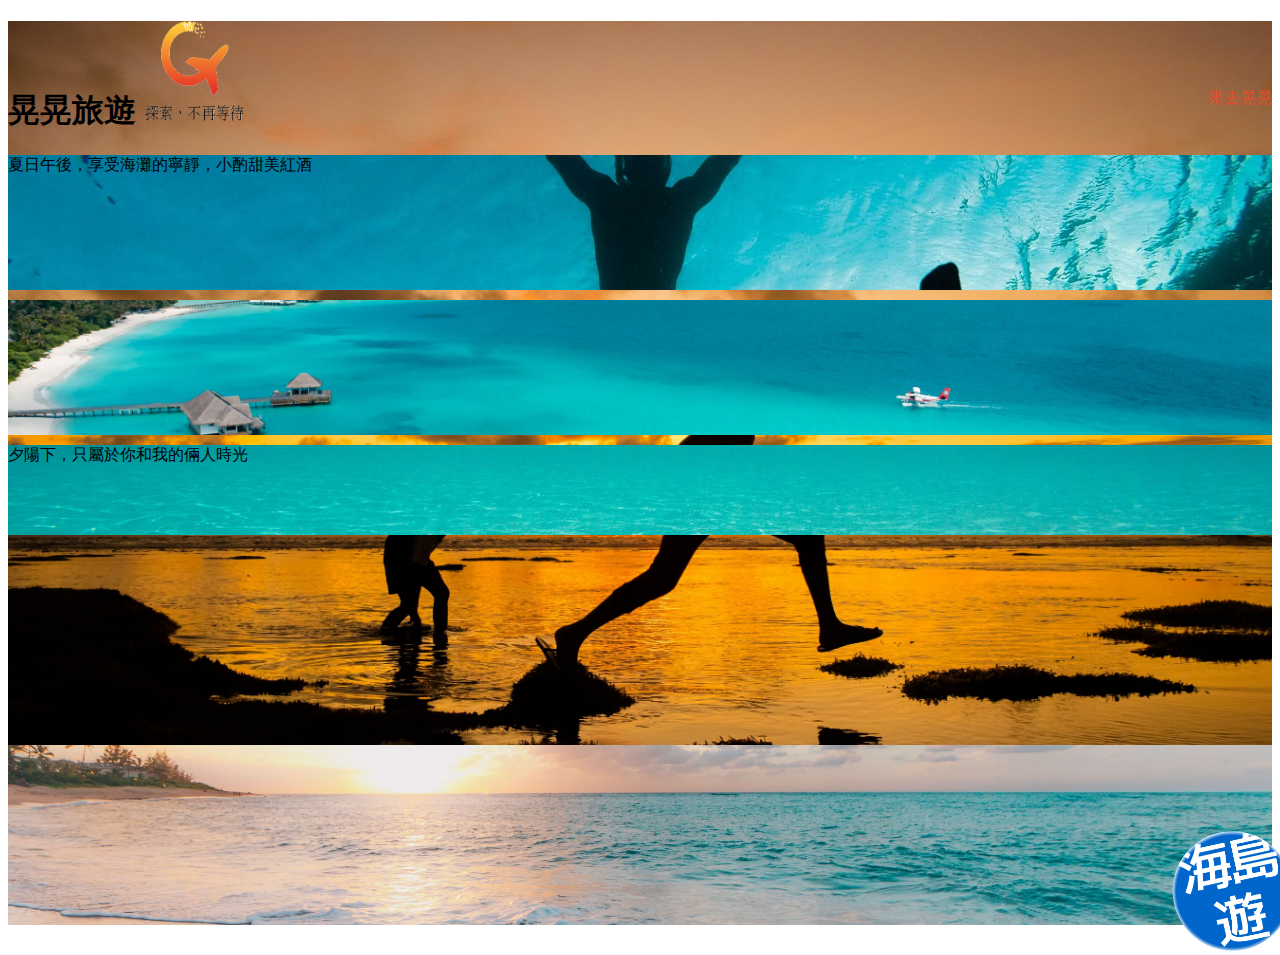
==== index.html @ 3c71c1d7 "update" ====
<!DOCTYPE html>
<html lang="zh-hang=tw">

<head>
    <meta charset="UTF-8">
    <title>晃晃旅遊GoTour</title>
    <link rel="shortcut icon" href="img/logotitle.png">
    <meta name="viewport" content="width=device-width, initial-scale=1, shrink-to-fit=no">
    <meta name="description" content="晃晃旅遊GoTour" />
    <meta name="keywords" content="晃晃旅遊,晃晃旅遊GoTour,GoTour,晃晃,旅行,旅行社,海島之旅" />
    <meta property="og:title" content="晃晃旅遊GoTour" />
    <meta property="og:description" content="The Best Trip Ever" />
    <meta property="og:type" content="website">
    <meta property="og:url" content="http://www.GoTour.com">
    <meta property="og:image" content="img/logotitle.png" />
    <meta http-equiv="X-UA-Competible" content="IE-Edge" />
    <link rel="stylesheet" href="https://use.fontawesome.com/releases/v5.8.1/css/all.css" integrity="sha384-50oBUHEmvpQ+1lW4y57PTFmhCaXp0ML5d60M1M7uH2+nqUivzIebhndOJK28anvf" crossorigin="anonymous">
    <link rel="stylesheet" href="css/Bootstrap/bootstrap.css">
    <link rel="stylesheet" href="css/all.css">
</head>

<body>
    <div class="fullsize">
        <div class="container">
            <div class="text-center py-3 headArea">
                <h1 class="transform-scale d-inline-block text-hide">晃晃旅遊
                    <a href="home.html">
                        <img src="img/logo.png" height="100" width="100">
                    </a>
                </h1>
                <div class="btnEnter">
                    <a href="home.html" class="btn btn-outline-light btn-border btn-sm">
                        來去晃晃
                        <span class="arrow">
                            <i class="fas fa-angle-double-right"></i>
                        </span>
                    </a>
                </div>
            </div>
            <div class="form-row">
                <div class="col col-md-8">
                    <div class="form-row">
                        <div class="col-6 pb-s">
                            <div class="card welcomePageImg-1 h-100 rounded-0 hide-left">
                                <div class="card-body">
                                    <div class="card-text text-light d-none d-sm-block">
                                        夏日午後，享受海灘的寧靜，小酌甜美紅酒
                                    </div>
                                </div>
                            </div>
                        </div>
                        <div class="col-6 d-none d-md-block pb-s">
                            <div class="card welcomePageImg-2 h-100 rounded-0 h-100 box-shadow hide-top">
                            </div>
                        </div>
                        <div class="col pb-s">
                            <div class="card welcomePageImg-3 h-100 rounded-0 hide-left">
                                <div class="card-body d-flex align-items-end">
                                    <div class="card-text text-light ml-auto d-none d-sm-block">
                                        夕陽下，只屬於你和我的倆人時光
                                    </div>
                                </div>
                            </div>
                        </div>
                    </div>
                </div>
                <div class="col-md-4 d-none d-md-block pb-s">
                    <div class="card welcomePageImg-4 h-100 rounded-0 box-shadow hide-right">
                    </div>
                </div>
            </div>
            <div class="form-row">
                <div class="col-md-4 pb-s">
                    <div class="welcomePageImg-5 card rounded-0 h-100 box-shadow hide-left">
                    </div>
                </div>
                <div class="col-md-8 pb-s rel">
                    <div class="card welcomePageImg-6 h-100 rounded-0 hide-right">
                    </div>
                    <div class="card-body d-none d-md-block">
                        <a href="samui.html" class="tourStamp">
                            <img src="img/stamp.png" width="120" height="120">
                        </a>
                    </div>
                </div>
            </div>
        </div>
    </div>
    <script src="https://code.jquery.com/jquery-3.3.1.slim.min.js" integrity="sha384-q8i/X+965DzO0rT7abK41JStQIAqVgRVzpbzo5smXKp4YfRvH+8abtTE1Pi6jizo" crossorigin="anonymous"></script>
    <script src="https://cdnjs.cloudflare.com/ajax/libs/popper.js/1.14.7/umd/popper.min.js" integrity="sha384-UO2eT0CpHqdSJQ6hJty5KVphtPhzWj9WO1clHTMGa3JDZwrnQq4sF86dIHNDz0W1" crossorigin="anonymous"></script>
    <script src="https://stackpath.bootstrapcdn.com/bootstrap/4.3.1/js/bootstrap.min.js" integrity="sha384-JjSmVgyd0p3pXB1rRibZUAYoIIy6OrQ6VrjIEaFf/nJGzIxFDsf4x0xIM+B07jRM" crossorigin="anonymous"></script>
    <script src="JS/js.js"></script>
</body>

</html>
---- css/all.css ----
@charset "UTF-8";
.bg-img {
  background-position: center center;
  background-size: cover; }

.h2-xs::before, .h2-xs::after {
  content: "";
  position: absolute;
  top: 1.25rem;
  -webkit-transform: translateY(50%);
  -ms-transform: translateY(50%);
  transform: translateY(50%);
  height: 5px;
  width: 4rem;
  background-color: #fff; }

* {
  -webkit-box-sizing: border-box;
  box-sizing: border-box; }

a {
  text-decoration: none;
  color: #e94c2a; }
  a:hover {
    text-decoration: none; }

.btn-border {
  border-radius: 0;
  border-width: 3px; }

@-webkit-keyframes twinkling {
  0% {
    opacity: 0; }
  30% {
    opacity: 1; }
  100% {
    opacity: 0; } }

@keyframes twinkling {
  0% {
    opacity: 0; }
  30% {
    opacity: 1; }
  100% {
    opacity: 0; } }

@-webkit-keyframes shake {
  0% {
    -webkit-transform: rotate(0);
    transform: rotate(0); }
  12% {
    -webkit-transform: rotate(10deg);
    transform: rotate(10deg); }
  24% {
    -webkit-transform: rotate(-10deg);
    transform: rotate(-10deg); }
  36% {
    -webkit-transform: rotate(10deg);
    transform: rotate(10deg); }
  48% {
    -webkit-transform: rotate(-10deg);
    transform: rotate(-10deg); }
  60% {
    -webkit-transform: rotate(0);
    transform: rotate(0); } }

@keyframes shake {
  0% {
    -webkit-transform: rotate(0);
    transform: rotate(0); }
  12% {
    -webkit-transform: rotate(10deg);
    transform: rotate(10deg); }
  24% {
    -webkit-transform: rotate(-10deg);
    transform: rotate(-10deg); }
  36% {
    -webkit-transform: rotate(10deg);
    transform: rotate(10deg); }
  48% {
    -webkit-transform: rotate(-10deg);
    transform: rotate(-10deg); }
  60% {
    -webkit-transform: rotate(0);
    transform: rotate(0); } }

@-webkit-keyframes jump {
  0% {
    top: 20px; }
  50% {
    top: 10px; }
  100% {
    top: 20px; } }

@keyframes jump {
  0% {
    top: 20px; }
  50% {
    top: 10px; }
  100% {
    top: 20px; } }

.hide-left {
  opacity: 0;
  -webkit-transform: translateX(-50px);
  -ms-transform: translateX(-50px);
  transform: translateX(-50px);
  -webkit-transition: all 3s;
  -o-transition: all 3s;
  transition: all 3s; }
  .hide-left.slide-right {
    opacity: 1;
    -webkit-transform: translateX(0);
    -ms-transform: translateX(0);
    transform: translateX(0); }

.hide-right {
  opacity: 0;
  -webkit-transform: translateX(50px);
  -ms-transform: translateX(50px);
  transform: translateX(50px);
  -webkit-transition: all 4s;
  -o-transition: all 4s;
  transition: all 4s; }
  .hide-right.slide-left {
    opacity: 1;
    -webkit-transform: translateX(0);
    -ms-transform: translateX(0);
    transform: translateX(0); }

.hide-top {
  opacity: 0;
  -webkit-transform: translateY(-50px);
  -ms-transform: translateY(-50px);
  transform: translateY(-50px);
  -webkit-transition: all 4s;
  -o-transition: all 4s;
  transition: all 4s; }
  .hide-top.slide-down {
    opacity: 1;
    -webkit-transform: translateY(0);
    -ms-transform: translateY(0);
    transform: translateY(0); }

.transform-scale {
  -webkit-transition: all ease-in, 500ms;
  -o-transition: all ease-in, 500ms;
  transition: all ease-in, 500ms; }
  .transform-scale:hover {
    -webkit-transform: scale(1.1);
    -ms-transform: scale(1.1);
    transform: scale(1.1); }
  @media only screen and (max-width: 767px) {
    .transform-scale:hover {
      -webkit-transform: scale(1);
      -ms-transform: scale(1);
      transform: scale(1); } }

.rel {
  position: relative; }

.abs {
  position: absolute; }

.text-sm {
  font-size: .8rem; }

@media only screen and (max-width: 767px) {
  .text-md-black {
    color: #000 !important; } }

#mainNavbar {
  -webkit-transition: all .4s ease-in-out;
  -o-transition: all .4s ease-in-out;
  transition: all .4s ease-in-out; }
  #mainNavbar.navbarFloat {
    border-top: 5px solid #3C3C3C;
    padding: 5px 8px;
    -webkit-box-shadow: 0px 5px 15px rgba(60, 60, 60, 0.7);
    box-shadow: 0px 5px 15px rgba(60, 60, 60, 0.7);
    opacity: .95; }

.shake {
  -webkit-animation-name: shake;
  animation-name: shake;
  -webkit-animation-duration: 3s;
  animation-duration: 3s;
  -webkit-animation-delay: 0s;
  animation-delay: 0s;
  -webkit-animation-timing-function: linear;
  animation-timing-function: linear;
  -webkit-animation-iteration-count: infinite;
  animation-iteration-count: infinite; }
  @media only screen and (max-width: 767px) {
    .shake {
      -webkit-animation-name: none;
      animation-name: none; } }

.cart {
  position: relative; }

.cartBadge {
  position: absolute;
  top: -1px;
  right: 5px; }

.main {
  min-height: calc(100vh - (90.9px + 100px + 24px)); }

.homeBg {
  background-image: url(../img/ibrahim-mohamed-1357312-unsplash.jpg);
  background-position: bottom center;
  background-size: cover;
  background-attachment: fixed; }

.carouselImg {
  height: 500px; }

.brandHide {
  visibility: visible;
  opacity: 0;
  -webkit-transform: matrix3d(0.0002, 0, 0, 0, 0, 0.0002, 0, 0, 0, 0, 1, 0, 0, 0, 0, 1);
  transform: matrix3d(0.0002, 0, 0, 0, 0, 0.0002, 0, 0, 0, 0, 1, 0, 0, 0, 0, 1); }
  .brandHide.brandShow {
    opacity: 1;
    -webkit-transform: matrix3d(1, 0, 0, 0, 0, 1, 0, 0, 0, 0, 1, 0, 0, 0, 0, 1);
    transform: matrix3d(1, 0, 0, 0, 0, 1, 0, 0, 0, 0, 1, 0, 0, 0, 0, 1);
    -webkit-transition: opacity 0.6s cubic-bezier(0.5, 0, 0, 1) 0.4s, -webkit-transform 0.6s cubic-bezier(0.5, 0, 0, 1) 0.4s;
    transition: opacity 0.6s cubic-bezier(0.5, 0, 0, 1) 0.4s, -webkit-transform 0.6s cubic-bezier(0.5, 0, 0, 1) 0.4s;
    -o-transition: opacity 0.6s cubic-bezier(0.5, 0, 0, 1) 0.4s, transform 0.6s cubic-bezier(0.5, 0, 0, 1) 0.4s;
    transition: opacity 0.6s cubic-bezier(0.5, 0, 0, 1) 0.4s, transform 0.6s cubic-bezier(0.5, 0, 0, 1) 0.4s;
    transition: opacity 0.6s cubic-bezier(0.5, 0, 0, 1) 0.4s, transform 0.6s cubic-bezier(0.5, 0, 0, 1) 0.4s, -webkit-transform 0.6s cubic-bezier(0.5, 0, 0, 1) 0.4s; }

.brandBody {
  color: #737373;
  background-color: #f5f5f5; }

.brandCardHover:hover .brandImg {
  background-color: #fff;
  opacity: .9; }

.brandCardHover:hover .brandBody {
  opacity: .9; }

.sectionBrand {
  padding-top: 100px;
  padding-bottom: 100px; }
  .sectionBrand .brandItemTItle {
    font-weight: bold; }

.likeIcon {
  top: 20px;
  right: 20px;
  color: pink; }
  .likeIcon.likeIconLiked {
    font-weight: bold;
    -webkit-animation-name: jump;
    animation-name: jump;
    -webkit-animation-duration: .2s;
    animation-duration: .2s; }

.arrowUp {
  position: fixed;
  right: 0;
  bottom: 10%;
  z-index: 100;
  width: 45px;
  height: 72px;
  padding: 24px 15px;
  background: rgba(51, 51, 51, 0.7);
  cursor: pointer; }

html,
.fullsize {
  height: 100vh; }

.pb-s {
  padding-bottom: 10px; }

.fullsize {
  background-image: url("../img/nattu-adnan-1150339-unsplash.jpg");
  background-position: center center;
  background-size: cover; }

.headArea {
  position: relative;
  max-height: 20vh; }
  @media only screen and (max-width: 767px) {
    .headArea {
      max-height: none; } }

.btnEnter {
  position: absolute;
  right: 0;
  bottom: 24px; }
  @media only screen and (max-width: 767px) {
    .btnEnter {
      position: relative;
      bottom: 0;
      padding-top: 24px; } }
  .btnEnter .arrow {
    -webkit-animation-name: twinkling;
    animation-name: twinkling;
    -webkit-animation-duration: 2s;
    animation-duration: 2s;
    -webkit-animation-delay: 0s;
    animation-delay: 0s;
    -webkit-animation-timing-function: linear;
    animation-timing-function: linear;
    -webkit-animation-iteration-count: infinite;
    animation-iteration-count: infinite; }

.welcomePageImg-1 {
  background-image: url("../img/cristian-palmer-481519-unsplash.jpg");
  background-position: center center;
  background-size: cover;
  min-height: 15vh; }

.welcomePageImg-2 {
  background-image: url("../img/jcob-nasyr-1389829-unsplash.jpg");
  background-position: center center;
  background-size: cover;
  min-height: 15vh; }

.welcomePageImg-3 {
  background-image: url("../img/alessandra-caretto-620159-unsplash.jpg");
  background-position: center center;
  background-size: cover;
  min-height: 10vh; }

.welcomePageImg-4 {
  background-image: url("../img/james-connolly-363041-unsplash.jpg");
  background-position: center center;
  background-size: cover; }

.welcomePageImg-5 {
  background-image: url("../img/toa-heftiba-270794-unsplash.jpg");
  background-position: center center;
  background-size: cover;
  min-height: 20vh; }
  @media only screen and (max-width: 767px) {
    .welcomePageImg-5 {
      max-height: 25vh; } }

.welcomePageImg-6 {
  background-image: url("../img/sean-o-406693-unsplash.jpg");
  background-position: center center;
  background-size: cover;
  min-height: 20vh; }
  @media only screen and (max-width: 767px) {
    .welcomePageImg-6 {
      max-height: 25vh; } }

.tourStamp {
  position: absolute;
  bottom: -20px;
  right: -20px;
  -webkit-transform: translate(0, 0);
  -ms-transform: translate(0, 0);
  transform: translate(0, 0);
  opacity: 0;
  -webkit-transition: opacity 8s, -webkit-transform .5s;
  transition: opacity 8s, -webkit-transform .5s;
  -o-transition: opacity 8s, transform .5s;
  transition: opacity 8s, transform .5s;
  transition: opacity 8s, transform .5s, -webkit-transform .5s; }
  .tourStamp.show {
    opacity: 1; }
  .tourStamp:hover {
    -webkit-transform: translate(-5px, -5px);
    -ms-transform: translate(-5px, -5px);
    transform: translate(-5px, -5px); }

.box-shadow {
  border: 0;
  -webkit-transition: all .3s;
  -o-transition: all .3s;
  transition: all .3s; }
  .box-shadow:hover {
    border: 10px solid #fff; }
    @media only screen and (max-width: 767px) {
      .box-shadow:hover {
        border: 0; } }

.samuiBg {
  background-image: url(../img/jcob-nasyr-1389829-unsplash.jpg);
  background-attachment: fixed;
  height: 100%;
  font-weight: bold;
  font-family: 'cwTeXYen', 'Indie Flower', cursive, serif; }

.subTitleV-center {
  height: 127.2px;
  line-height: 127.2px; }
  @media only screen and (max-width: 767px) {
    .subTitleV-center {
      height: auto;
      line-height: 1rem; } }

.samuiCardRight .samuiTextLeft {
  left: -300px;
  top: 15%; }

.samuiCardLeft .samuiTextRight {
  right: -300px;
  top: 15%; }

.border-bottom-3 {
  border-bottom: 3px solid; }

.cartDetailBorder {
  border-bottom: 3px solid #fbc83c; }
  @media only screen and (max-width: 767px) {
    .cartDetailBorder {
      border: 0; } }

@media only screen and (max-width: 767px) {
  .phonePriceBorder {
    border-top: 1px solid #dee2e6;
    border-bottom: 3px solid #fbc83c; } }

.delet {
  cursor: pointer; }

.checkoutLine {
  position: relative;
  width: 50%;
  height: 3px;
  left: 25%;
  background-color: #fbc83c; }

.checkoutCircle {
  position: absolute;
  width: 1rem;
  height: 1rem;
  border-radius: 50%;
  background-color: #EAF0ED;
  border: 3px solid #fbc83c;
  -webkit-transform: translate(-50%, -50%);
  -ms-transform: translate(-50%, -50%);
  transform: translate(-50%, -50%);
  color: #ced4da; }
  .checkoutCircle.checkoutStep1 {
    left: 0; }
    .checkoutCircle.checkoutStep1::before {
      content: "基本資料";
      position: absolute;
      width: 4rem;
      -webkit-transform: translate(-37.5%, 50%);
      -ms-transform: translate(-37.5%, 50%);
      transform: translate(-37.5%, 50%); }
      @media only screen and (max-width: 767px) {
        .checkoutCircle.checkoutStep1::before {
          display: none; } }
  .checkoutCircle.checkoutStep2 {
    left: 50%; }
    .checkoutCircle.checkoutStep2::before {
      content: "付款資料";
      position: absolute;
      width: 4rem;
      -webkit-transform: translate(-37.5%, 50%);
      -ms-transform: translate(-37.5%, 50%);
      transform: translate(-37.5%, 50%); }
      @media only screen and (max-width: 767px) {
        .checkoutCircle.checkoutStep2::before {
          display: none; } }
  .checkoutCircle.checkoutStep3 {
    left: 100%; }
    .checkoutCircle.checkoutStep3::before {
      content: "完成";
      position: absolute;
      width: 2rem;
      -webkit-transform: translate(-25%, 50%);
      -ms-transform: translate(-25%, 50%);
      transform: translate(-25%, 50%); }
      @media only screen and (max-width: 767px) {
        .checkoutCircle.checkoutStep3::before {
          display: none; } }

.onStep {
  width: .5rem;
  height: .5rem;
  color: #212529; }
  .onStep::before {
    -webkit-transform: translate(-47%, 25%) !important;
    -ms-transform: translate(-47%, 25%) !important;
    transform: translate(-47%, 25%) !important; }

.doneStep {
  background-color: #fbc83c; }

.checkout3Bg {
  background-image: url(../img/franciele-cunha-596987-unsplash.jpg);
  height: calc(100vh - 358px);
  width: auto;
  background-position: bottom left;
  background-size: cover; }

.h2-xs {
  position: relative; }
  .h2-xs::before {
    left: -4.5rem; }
  .h2-xs::after {
    right: -4.5rem; }
  @media only screen and (max-width: 767px) {
    .h2-xs::before {
      left: -2.5rem;
      width: 2rem; }
    .h2-xs::after {
      right: -2.5rem;
      width: 2rem; } }
  @media (max-width: 360px) {
    .h2-xs {
      font-size: 2rem; }
      .h2-xs::before {
        height: 3px;
        top: 1rem;
        -webkit-transform: translateY(50%);
        -ms-transform: translateY(50%);
        transform: translateY(50%); }
      .h2-xs::after {
        height: 3px;
        top: 1rem;
        -webkit-transform: translateY(50%);
        -ms-transform: translateY(50%);
        transform: translateY(50%); } }
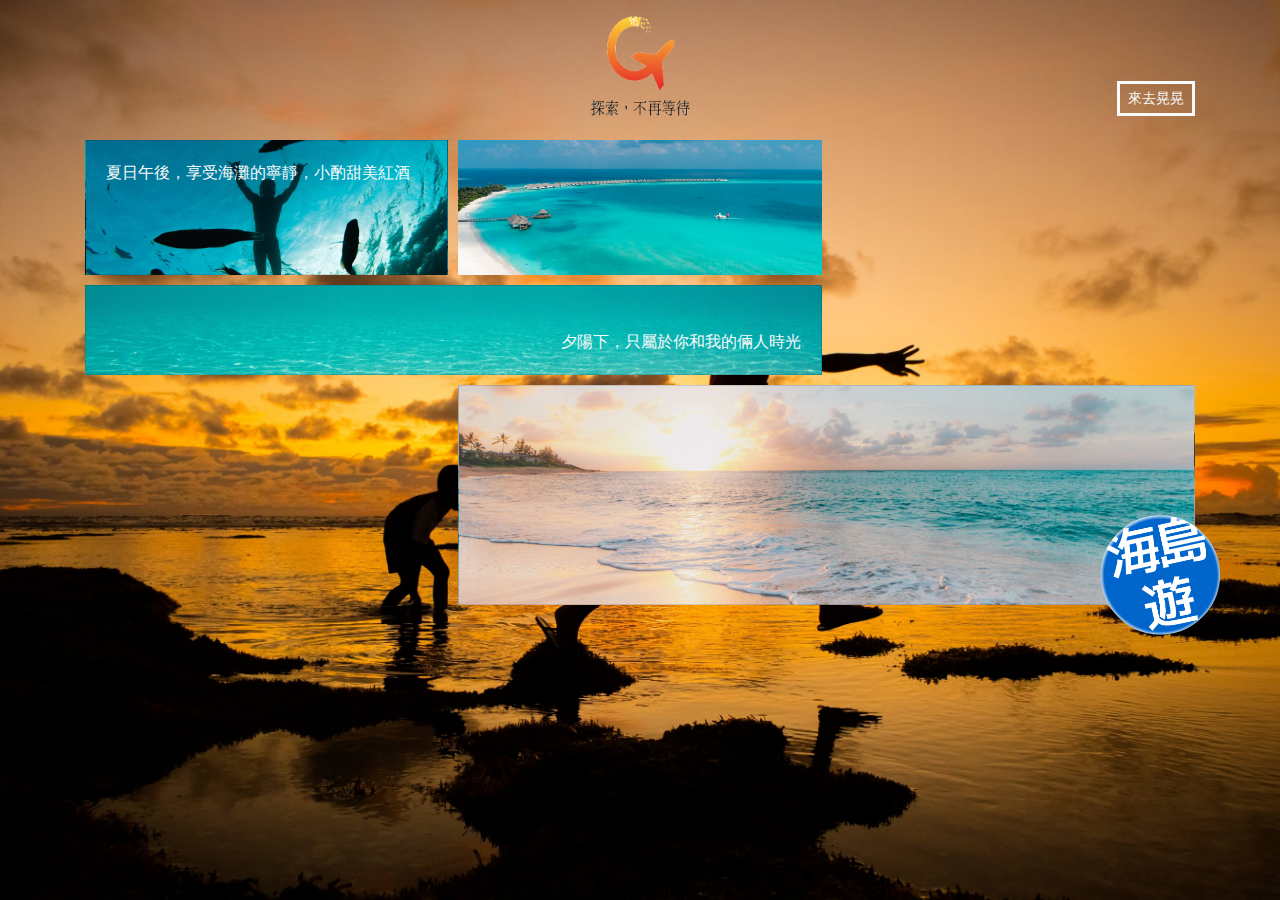
==== commit 4ae4a6aa: "update4" ====
--- a/index.html
+++ b/index.html
@@ -15,7 +15,7 @@
     <meta property="og:image" content="img/logotitle.png" />
     <meta http-equiv="X-UA-Competible" content="IE-Edge" />
     <link rel="stylesheet" href="https://use.fontawesome.com/releases/v5.8.1/css/all.css" integrity="sha384-50oBUHEmvpQ+1lW4y57PTFmhCaXp0ML5d60M1M7uH2+nqUivzIebhndOJK28anvf" crossorigin="anonymous">
-    <link rel="stylesheet" href="css/Bootstrap/bootstrap.css">
+    <link rel="stylesheet" href="css/bootstrap.css">
     <link rel="stylesheet" href="css/all.css">
 </head>
 
